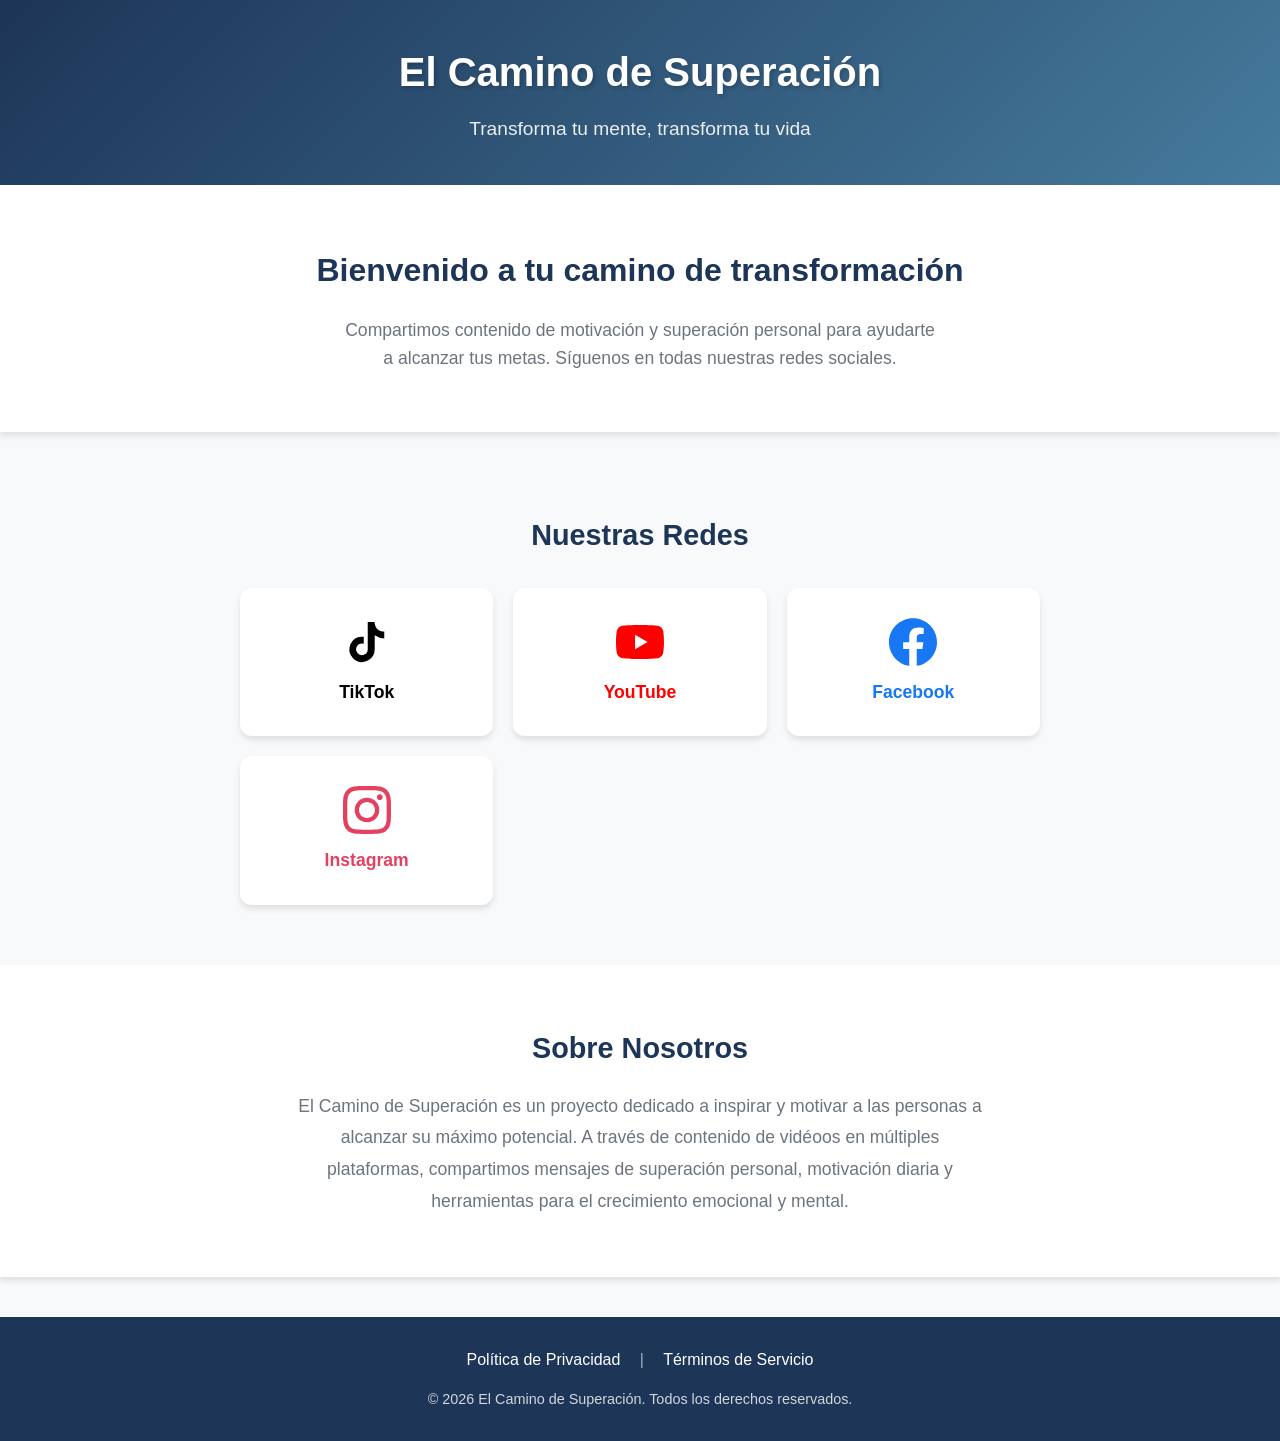
==== index.html @ 2f1afa72 "Initial commit: Landing page El Camino de Superación" ====
<!DOCTYPE html>
<html lang="es">
<head>
    <meta charset="UTF-8">
    <meta name="viewport" content="width=device-width, initial-scale=1.0">
    <title>El Camino de Superación</title>
    <meta name="description" content="Contenido de motivación y superación personal. Síguenos en TikTok, YouTube, Facebook e Instagram.">
    <link rel="stylesheet" href="assets/css/styles.css">
    <link rel="icon" href="data:image/svg+xml,<svg xmlns='http://www.w3.org/2000/svg' viewBox='0 0 100 100'><text y='.9em' font-size='90'>💪</text></svg>">
    
    <!-- Open Graph -->
    <meta property="og:title" content="El Camino de Superación">
    <meta property="og:description" content="Contenido de motivación y superación personal">
    <meta property="og:type" content="website">
</head>
<body>
    <header class="header">
        <div class="container">
            <h1 class="logo">El Camino de Superación</h1>
            <p class="tagline">Transforma tu mente, transforma tu vida</p>
        </div>
    </header>

    <main class="main">
        <section class="hero">
            <div class="container">
                <h2>Bienvenido a tu camino de transformación</h2>
                <p>Compartimos contenido de motivación y superación personal para ayudarte a alcanzar tus metas. Síguenos en todas nuestras redes sociales.</p>
            </div>
        </section>

        <section class="social-links">
            <div class="container">
                <h3>Nuestras Redes</h3>
                <div class="links-grid">
                    <a href="https://www.tiktok.com/@elcaminosuperacion" target="_blank" rel="noopener noreferrer" class="social-link tiktok">
                        <svg viewBox="0 0 24 24" width="48" height="48" fill="currentColor">
                            <path d="M19.59 6.69a4.83 4.83 0 01-3.77-4.25V2h-3.45v13.67a2.89 2.89 0 01-5.2 1.74 2.89 2.89 0 012.31-4.64 2.93 2.93 0 01.88.13V9.4a6.84 6.84 0 00-1-.05A6.33 6.33 0 005 20.1a6.34 6.34 0 0010.86-4.43v-7a8.16 8.16 0 004.77 1.52v-3.4a4.85 4.85 0 01-1-.1z"/>
                        </svg>
                        <span>TikTok</span>
                    </a>
                    <a href="https://www.youtube.com/@elcaminosuperacion" target="_blank" rel="noopener noreferrer" class="social-link youtube">
                        <svg viewBox="0 0 24 24" width="48" height="48" fill="currentColor">
                            <path d="M23.498 6.186a3.016 3.016 0 00-2.122-2.136C19.505 3.545 12 3.545 12 3.545s-7.505 0-9.377.505A3.017 3.017 0 00.502 6.186C0 8.07 0 12 0 12s0 3.93.502 5.814a3.016 3.016 0 002.122 2.136c1.871.505 9.376.505 9.376.505s7.505 0 9.377-.505a3.015 3.015 0 002.122-2.136C24 15.93 24 12 24 12s0-3.93-.502-5.814zM9.545 15.568V8.432L15.818 12l-6.273 3.568z"/>
                        </svg>
                        <span>YouTube</span>
                    </a>
                    <a href="https://www.facebook.com/elcaminosuperacion" target="_blank" rel="noopener noreferrer" class="social-link facebook">
                        <svg viewBox="0 0 24 24" width="48" height="48" fill="currentColor">
                            <path d="M24 12.073c0-6.627-5.373-12-12-12s-12 5.373-12 12c0 5.99 4.388 10.954 10.125 11.854v-8.385H7.078v-3.47h3.047V9.43c0-3.007 1.792-4.669 4.533-4.669 1.312 0 2.686.235 2.686.235v2.953H15.83c-1.491 0-1.956.925-1.956 1.874v2.25h3.328l-.532 3.47h-2.796v8.385C19.612 23.027 24 18.062 24 12.073z"/>
                        </svg>
                        <span>Facebook</span>
                    </a>
                    <a href="https://instagram.com/elcaminosuperacion" target="_blank" rel="noopener noreferrer" class="social-link instagram">
                        <svg viewBox="0 0 24 24" width="48" height="48" fill="currentColor">
                            <path d="M12 2.163c3.204 0 3.584.012 4.85.07 3.252.148 4.771 1.691 4.919 4.919.058 1.265.069 1.645.069 4.849 0 3.205-.012 3.584-.069 4.849-.149 3.225-1.664 4.771-4.919 4.919-1.266.058-1.644.07-4.85.07-3.204 0-3.584-.012-4.849-.07-3.26-.149-4.771-1.699-4.919-4.92-.058-1.265-.07-1.644-.07-4.849 0-3.204.013-3.583.07-4.849.149-3.227 1.664-4.771 4.919-4.919 1.266-.057 1.645-.069 4.849-.069zm0-2.163c-3.259 0-3.667.014-4.947.072-4.358.2-6.78 2.618-6.98 6.98-.059 1.281-.073 1.689-.073 4.948 0 3.259.014 3.668.072 4.948.2 4.358 2.618 6.78 6.98 6.98 1.281.058 1.689.072 4.948.072 3.259 0 3.668-.014 4.948-.072 4.354-.2 6.782-2.618 6.979-6.98.059-1.28.073-1.689.073-4.948 0-3.259-.014-3.667-.072-4.947-.196-4.354-2.617-6.78-6.979-6.98-1.281-.059-1.69-.073-4.949-.073zm0 5.838c-3.403 0-6.162 2.759-6.162 6.162s2.759 6.163 6.162 6.163 6.162-2.759 6.162-6.163c0-3.403-2.759-6.162-6.162-6.162zm0 10.162c-2.209 0-4-1.79-4-4 0-2.209 1.791-4 4-4s4 1.791 4 4c0 2.21-1.791 4-4 4zm6.406-11.845c-.796 0-1.441.645-1.441 1.44s.645 1.44 1.441 1.44c.795 0 1.439-.645 1.439-1.44s-.644-1.44-1.439-1.44z"/>
                        </svg>
                        <span>Instagram</span>
                    </a>
                </div>
            </div>
        </section>

        <section class="about">
            <div class="container">
                <h3>Sobre Nosotros</h3>
                <p>El Camino de Superación es un proyecto dedicado a inspirar y motivar a las personas a alcanzar su máximo potencial. A través de contenido de vidéoos en múltiples plataformas, compartimos mensajes de superación personal, motivación diaria y herramientas para el crecimiento emocional y mental.</p>
            </div>
        </section>
    </main>

    <footer class="footer">
        <div class="container">
            <nav class="footer-nav">
                <a href="privacy.html">Política de Privacidad</a>
                <span class="separator">|</span>
                <a href="terms.html">Términos de Servicio</a>
            </nav>
            <p class="copyright">&copy; 2026 El Camino de Superación. Todos los derechos reservados.</p>
        </div>
    </footer>

    <!-- TikTok Pixel placeholder - Pegar código de TikTok aquí -->
    <!-- <script>
    !function (w, d, t) {
    w.TiktokAnalyticsObject = t;
    var ttq = w[t] = w[t] || [];
    ttq.methods = ["page", "track", "identify", "instances", "debug", "on", "off", "once", "ready", "alias", "group", "enableCookie", "disableCookie"];
    ttq.setAndDefer = function (t, e) { t[e] = function () { t.callMethod || t.callMethod.apply(t, arguments) || t.queue.push({ method: e, args: Array.prototype.slice.call(arguments) }) } };
    for (var i = 0; i < ttq.methods.length; i++) ttq.setAndDefer(ttq, ttq.methods[i]);
    ttq.load = function (e, n) { var i, o, a, r, d, s, p, c, h, u; t = "script", o = d.createElement(t), a = d.getElementsByTagName(t)[0], o.async = !0, o.src = "https://analytics.tiktok.com/i18n/pixel/events.js?sdkid=YOUR_SDK_ID&lib=ttq", n && (o.setAttribute("name", "ttq")), a.parentNode.insertBefore(o, a), ttq.instance = function (t) { var e = t.split("."); if (ttq[e[0]]) return ttq[e[0]]; var n = {}; return n[e[0]] = t, n };
        ttq.instance("init", "YOUR_SDK_ID"), ttq.page(), ttq.track("PageView")
    }(window, document, "ttq");
    </script> -->

</body>
</html>
---- assets/css/styles.css ----
* {
    margin: 0;
    padding: 0;
    box-sizing: border-box;
}

:root {
    --primary-color: #e63946;
    --primary-dark: #c1121f;
    --secondary-color: #1d3557;
    --accent-color: #f4a261;
    --bg-light: #f8f9fa;
    --text-dark: #212529;
    --text-light: #6c757d;
    --white: #ffffff;
    --shadow: 0 4px 6px rgba(0, 0, 0, 0.1);
    --shadow-lg: 0 10px 25px rgba(0, 0, 0, 0.15);
}

html {
    scroll-behavior: smooth;
}

body {
    font-family: -apple-system, BlinkMacSystemFont, 'Segoe UI', Roboto, 'Helvetica Neue', Arial, sans-serif;
    line-height: 1.6;
    color: var(--text-dark);
    background-color: var(--bg-light);
}

.container {
    max-width: 1100px;
    margin: 0 auto;
    padding: 0 20px;
}

/* Header */
.header {
    background: linear-gradient(135deg, var(--secondary-color) 0%, #457b9d 100%);
    color: var(--white);
    padding: 40px 0;
    text-align: center;
    box-shadow: var(--shadow);
}

.logo {
    font-size: 2.5rem;
    font-weight: 700;
    margin-bottom: 10px;
    text-shadow: 2px 2px 4px rgba(0, 0, 0, 0.2);
}

.tagline {
    font-size: 1.2rem;
    opacity: 0.9;
}

/* Main */
.main {
    min-height: calc(100vh - 200px);
}

/* Hero Section */
.hero {
    background-color: var(--white);
    padding: 60px 0;
    text-align: center;
    box-shadow: var(--shadow);
    margin-bottom: 40px;
}

.hero h2 {
    font-size: 2rem;
    color: var(--secondary-color);
    margin-bottom: 20px;
}

.hero p {
    font-size: 1.1rem;
    color: var(--text-light);
    max-width: 600px;
    margin: 0 auto;
}

/* Social Links */
.social-links {
    padding: 40px 0 60px;
    text-align: center;
}

.social-links h3 {
    font-size: 1.8rem;
    color: var(--secondary-color);
    margin-bottom: 30px;
}

.links-grid {
    display: grid;
    grid-template-columns: repeat(auto-fit, minmax(200px, 1fr));
    gap: 20px;
    max-width: 800px;
    margin: 0 auto;
}

.social-link {
    display: flex;
    flex-direction: column;
    align-items: center;
    justify-content: center;
    padding: 30px 20px;
    background-color: var(--white);
    border-radius: 12px;
    text-decoration: none;
    color: var(--text-dark);
    box-shadow: var(--shadow);
    transition: all 0.3s ease;
}

.social-link:hover {
    transform: translateY(-5px);
    box-shadow: var(--shadow-lg);
}

.social-link span {
    margin-top: 12px;
    font-weight: 600;
    font-size: 1.1rem;
}

.social-link.tiktok {
    color: #000000;
}

.social-link.tiktok:hover {
    background: linear-gradient(135deg, #fe2c55 0%, #25f4ee 100%);
    color: var(--white);
}

.social-link.youtube {
    color: #ff0000;
}

.social-link.youtube:hover {
    background-color: #ff0000;
    color: var(--white);
}

.social-link.facebook {
    color: #1877f2;
}

.social-link.facebook:hover {
    background-color: #1877f2;
    color: var(--white);
}

.social-link.instagram {
    color: #e4405f;
}

.social-link.instagram:hover {
    background: linear-gradient(45deg, #f09433, #e6683c, #dc2743, #cc2366, #bc1888);
    color: var(--white);
}

/* About Section */
.about {
    background-color: var(--white);
    padding: 60px 0;
    text-align: center;
    box-shadow: var(--shadow);
}

.about h3 {
    font-size: 1.8rem;
    color: var(--secondary-color);
    margin-bottom: 20px;
}

.about p {
    font-size: 1.1rem;
    color: var(--text-light);
    max-width: 700px;
    margin: 0 auto;
    line-height: 1.8;
}

/* Footer */
.footer {
    background-color: var(--secondary-color);
    color: var(--white);
    padding: 30px 0;
    text-align: center;
    margin-top: 40px;
}

.footer-nav {
    margin-bottom: 15px;
}

.footer-nav a {
    color: var(--white);
    text-decoration: none;
    transition: opacity 0.3s ease;
}

.footer-nav a:hover {
    opacity: 0.8;
    text-decoration: underline;
}

.separator {
    margin: 0 15px;
    opacity: 0.6;
}

.copyright {
    font-size: 0.9rem;
    opacity: 0.8;
}

/* Responsive */
@media (max-width: 768px) {
    .logo {
        font-size: 1.8rem;
    }

    .tagline {
        font-size: 1rem;
    }

    .hero h2,
    .social-links h3,
    .about h3 {
        font-size: 1.5rem;
    }

    .links-grid {
        grid-template-columns: repeat(2, 1fr);
    }

    .social-link {
        padding: 20px 15px;
    }

    .social-link svg {
        width: 36px;
        height: 36px;
    }
}

@media (max-width: 480px) {
    .links-grid {
        grid-template-columns: 1fr;
    }
}
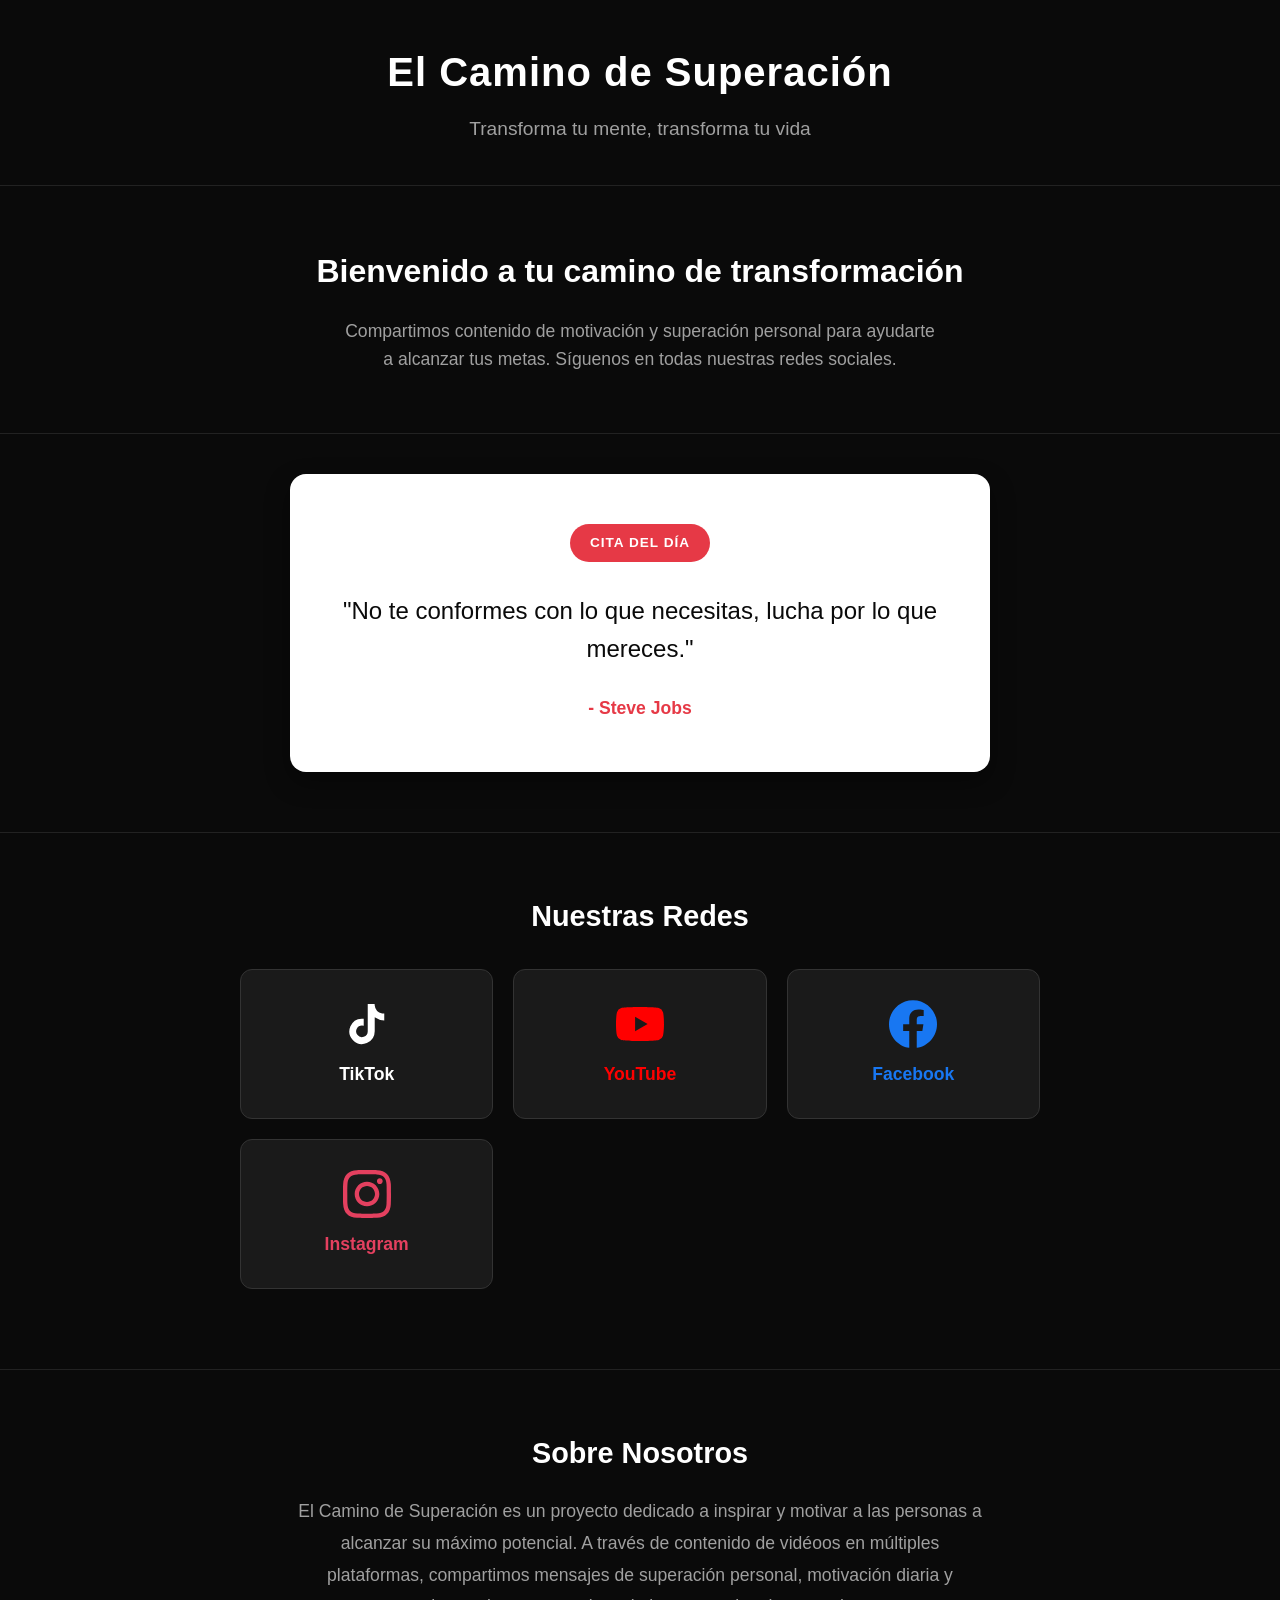
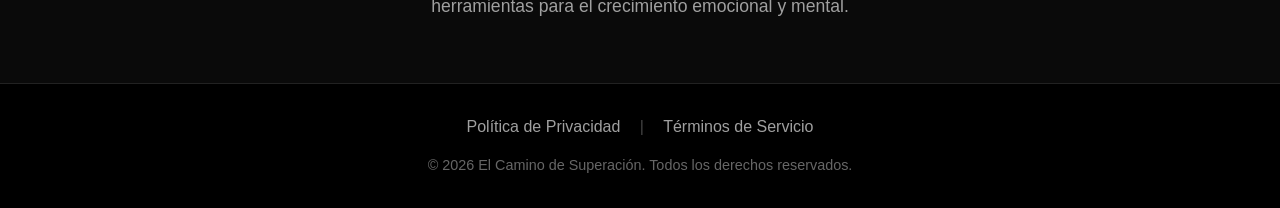
==== commit 558f58c7: "Add daily quote feature with black/white theme" ====
--- a/index.html
+++ b/index.html
@@ -26,6 +26,18 @@
             <div class="container">
                 <h2>Bienvenido a tu camino de transformación</h2>
                 <p>Compartimos contenido de motivación y superación personal para ayudarte a alcanzar tus metas. Síguenos en todas nuestras redes sociales.</p>
+            </div>
+        </section>
+
+        <section class="quote-section">
+            <div class="container">
+                <div class="quote-card">
+                    <span class="quote-label">Cita del Día</span>
+                    <blockquote id="daily-quote">
+                        <p class="quote-text">"El único modo de hacer un gran trabajo es amar lo que haces."</p>
+                        <cite class="quote-author">- Steve Jobs</cite>
+                    </blockquote>
+                </div>
             </div>
         </section>
 
@@ -92,6 +104,57 @@
         ttq.instance("init", "YOUR_SDK_ID"), ttq.page(), ttq.track("PageView")
     }(window, document, "ttq");
     </script> -->
+    
+    <script>
+        const quotes = [
+            { text: "El único modo de hacer un gran trabajo es amar lo que haces.", author: "Steve Jobs" },
+            { text: "La excelencia no es un destino, es un camino continuo.", author: "Confucio" },
+            { text: "El éxito no es la clave de la felicidad. La felicidad es la clave del éxito.", author: "Albert Schweitzer" },
+            { text: "Cree en ti mismo y todo será posible.", author: "Coco Chanel" },
+            { text: "El futuro pertenece a quienes creen en la belleza de sus sueños.", author: "Eleanor Roosevelt" },
+            { text: "No esperes a que las oportunidades lleguen a ti. Créalas.", author: "Chris Grosser" },
+            { text: "La motivación nos impulsa a empezar y el hábito nos mantiene.", author: "Jim Ryun" },
+            { text: "Todo lo que puedes imaginar es real.", author: "Pablo Picasso" },
+            { text: "El único límite para nuestros logros de mañana es nuestra duda de hoy.", author: "Franklin D. Roosevelt" },
+            { text: "No te conformes con lo que necesitas, lucha por lo que mereces.", author: "Steve Jobs" },
+            { text: "La disciplina es el puente entre tus metas y tus logros.", author: "Jim Rohn" },
+            { text: "El perseverante no es una larga carrera; es muchas cortas carreras una tras otra.", author: "Walter Elliot" },
+            { text: "Tu única limitación es la que te impones a ti mismo.", author: "Les Brown" },
+            { text: "El dolor de hoy es la fuerza de mañana.", author: "Desconocido" },
+            { text: "Cada día es una nueva oportunidad para cambiar tu vida.", author: "Desconocido" },
+            { text: "No importa cuántas veces caigas, lo importante es cuántas veces te levantes.", author: "Desconocido" },
+            { text: "El tamaño de tu éxito está determinado por tu creencia en ti mismo.", author: "Desconocido" },
+            { text: "La verdadera fortaleza surge en los momentos de dificultad.", author: "Desconocido" },
+            { text: "No busques ser mejor que los demás, busca ser mejor que ayer.", author: "Desconocido" },
+            { text: "El que tiene un porqué para vivir puede soportar casi cualquier cómo.", author: "Friedrich Nietzsche" },
+            { text: "La acción es la clave fundamental de todo éxito.", author: "Desconocido" },
+            { text: "Sé el cambio que quieres ver en el mundo.", author: "Mahatma Gandhi" },
+            { text: "La vida es lo que sucede mientras estás ocupado haciendo otros planes.", author: "John Lennon" },
+            { text: "No cuentes los días, haz que los días cuenten.", author: "Muhammad Ali" },
+            { text: "El coraje no es la ausencia del miedo, sino el juicio de que algo más es más importante.", author: "Ambrose Redmoon" },
+            { text: "La grandeza no está en nunca caer, sino en levantarse cada vez que caemos.", author: "Nelson Mandela" },
+            { text: "El éxito no es definitivo, el fracaso no es fatal: lo que cuenta es el valor para continuar.", author: "Winston Churchill" },
+            { text: "La mejor forma de predecir el futuro es crearlo.", author: "Peter Drucker" },
+            { text: "Cada maestro fue alguna vez un principiante.", author: "Desconocido" },
+            { text: "El éxito es la suma de pequeños esfuerzos repetidos día tras día.", author: "Robert Collier" }
+        ];
+
+        function getDailyQuote() {
+            const now = new Date();
+            const start = new Date(now.getFullYear(), 0, 0);
+            const diff = now - start;
+            const oneDay = 1000 * 60 * 60 * 24;
+            const dayOfYear = Math.floor(diff / oneDay);
+            const quoteIndex = dayOfYear % quotes.length;
+            return quotes[quoteIndex];
+        }
+
+        document.addEventListener('DOMContentLoaded', function() {
+            const quote = getDailyQuote();
+            document.querySelector('.quote-text').textContent = '"' + quote.text + '"';
+            document.querySelector('.quote-author').textContent = '- ' + quote.author;
+        });
+    </script>
 
 </body>
 </html>
--- a/assets/css/styles.css
+++ b/assets/css/styles.css
@@ -7,14 +7,13 @@
 :root {
     --primary-color: #e63946;
     --primary-dark: #c1121f;
-    --secondary-color: #1d3557;
-    --accent-color: #f4a261;
-    --bg-light: #f8f9fa;
-    --text-dark: #212529;
-    --text-light: #6c757d;
-    --white: #ffffff;
-    --shadow: 0 4px 6px rgba(0, 0, 0, 0.1);
-    --shadow-lg: 0 10px 25px rgba(0, 0, 0, 0.15);
+    --bg-black: #0a0a0a;
+    --bg-card: #ffffff;
+    --text-white: #ffffff;
+    --text-black: #0a0a0a;
+    --text-gray: #a0a0a0;
+    --shadow: 0 4px 6px rgba(0, 0, 0, 0.3);
+    --shadow-lg: 0 10px 25px rgba(0, 0, 0, 0.4);
 }
 
 html {
@@ -24,8 +23,8 @@
 body {
     font-family: -apple-system, BlinkMacSystemFont, 'Segoe UI', Roboto, 'Helvetica Neue', Arial, sans-serif;
     line-height: 1.6;
-    color: var(--text-dark);
-    background-color: var(--bg-light);
+    color: var(--text-white);
+    background-color: var(--bg-black);
 }
 
 .container {
@@ -36,23 +35,23 @@
 
 /* Header */
 .header {
-    background: linear-gradient(135deg, var(--secondary-color) 0%, #457b9d 100%);
-    color: var(--white);
+    background-color: var(--bg-black);
+    color: var(--text-white);
     padding: 40px 0;
     text-align: center;
-    box-shadow: var(--shadow);
+    border-bottom: 1px solid #222;
 }
 
 .logo {
     font-size: 2.5rem;
     font-weight: 700;
     margin-bottom: 10px;
-    text-shadow: 2px 2px 4px rgba(0, 0, 0, 0.2);
+    letter-spacing: 1px;
 }
 
 .tagline {
     font-size: 1.2rem;
-    opacity: 0.9;
+    color: var(--text-gray);
 }
 
 /* Main */
@@ -62,36 +61,89 @@
 
 /* Hero Section */
 .hero {
-    background-color: var(--white);
+    background-color: var(--bg-black);
     padding: 60px 0;
     text-align: center;
-    box-shadow: var(--shadow);
-    margin-bottom: 40px;
+    border-bottom: 1px solid #222;
 }
 
 .hero h2 {
     font-size: 2rem;
-    color: var(--secondary-color);
+    color: var(--text-white);
     margin-bottom: 20px;
+    font-weight: 600;
 }
 
 .hero p {
     font-size: 1.1rem;
-    color: var(--text-light);
+    color: var(--text-gray);
     max-width: 600px;
     margin: 0 auto;
+}
+
+/* Quote Section */
+.quote-section {
+    background-color: var(--bg-black);
+    padding: 40px 0 60px;
+    text-align: center;
+}
+
+.quote-card {
+    background-color: var(--bg-card);
+    color: var(--text-black);
+    max-width: 700px;
+    margin: 0 auto;
+    padding: 50px 40px;
+    border-radius: 16px;
+    box-shadow: var(--shadow-lg);
+    position: relative;
+}
+
+.quote-label {
+    display: inline-block;
+    background-color: var(--primary-color);
+    color: var(--text-white);
+    padding: 8px 20px;
+    border-radius: 30px;
+    font-size: 0.85rem;
+    font-weight: 600;
+    text-transform: uppercase;
+    letter-spacing: 1px;
+    margin-bottom: 30px;
+}
+
+.quote-card blockquote {
+    margin: 0;
+}
+
+.quote-text {
+    font-size: 1.5rem;
+    font-weight: 500;
+    line-height: 1.6;
+    margin-bottom: 25px;
+    color: var(--text-black);
+}
+
+.quote-author {
+    font-size: 1.1rem;
+    color: var(--primary-color);
+    font-style: normal;
+    font-weight: 600;
 }
 
 /* Social Links */
 .social-links {
-    padding: 40px 0 60px;
-    text-align: center;
+    background-color: var(--bg-black);
+    padding: 60px 0 80px;
+    text-align: center;
+    border-top: 1px solid #222;
 }
 
 .social-links h3 {
     font-size: 1.8rem;
-    color: var(--secondary-color);
+    color: var(--text-white);
     margin-bottom: 30px;
+    font-weight: 600;
 }
 
 .links-grid {
@@ -108,17 +160,18 @@
     align-items: center;
     justify-content: center;
     padding: 30px 20px;
-    background-color: var(--white);
+    background-color: #1a1a1a;
+    border: 1px solid #333;
     border-radius: 12px;
     text-decoration: none;
-    color: var(--text-dark);
-    box-shadow: var(--shadow);
+    color: var(--text-white);
     transition: all 0.3s ease;
 }
 
 .social-link:hover {
     transform: translateY(-5px);
     box-shadow: var(--shadow-lg);
+    border-color: var(--primary-color);
 }
 
 .social-link span {
@@ -128,12 +181,12 @@
 }
 
 .social-link.tiktok {
-    color: #000000;
+    color: #ffffff;
 }
 
 .social-link.tiktok:hover {
     background: linear-gradient(135deg, #fe2c55 0%, #25f4ee 100%);
-    color: var(--white);
+    border-color: transparent;
 }
 
 .social-link.youtube {
@@ -142,7 +195,7 @@
 
 .social-link.youtube:hover {
     background-color: #ff0000;
-    color: var(--white);
+    border-color: transparent;
 }
 
 .social-link.facebook {
@@ -151,7 +204,7 @@
 
 .social-link.facebook:hover {
     background-color: #1877f2;
-    color: var(--white);
+    border-color: transparent;
 }
 
 .social-link.instagram {
@@ -160,26 +213,27 @@
 
 .social-link.instagram:hover {
     background: linear-gradient(45deg, #f09433, #e6683c, #dc2743, #cc2366, #bc1888);
-    color: var(--white);
+    border-color: transparent;
 }
 
 /* About Section */
 .about {
-    background-color: var(--white);
+    background-color: var(--bg-black);
     padding: 60px 0;
     text-align: center;
-    box-shadow: var(--shadow);
+    border-top: 1px solid #222;
 }
 
 .about h3 {
     font-size: 1.8rem;
-    color: var(--secondary-color);
+    color: var(--text-white);
     margin-bottom: 20px;
+    font-weight: 600;
 }
 
 .about p {
     font-size: 1.1rem;
-    color: var(--text-light);
+    color: var(--text-gray);
     max-width: 700px;
     margin: 0 auto;
     line-height: 1.8;
@@ -187,11 +241,11 @@
 
 /* Footer */
 .footer {
-    background-color: var(--secondary-color);
-    color: var(--white);
+    background-color: #000000;
+    color: var(--text-white);
     padding: 30px 0;
     text-align: center;
-    margin-top: 40px;
+    border-top: 1px solid #222;
 }
 
 .footer-nav {
@@ -199,24 +253,24 @@
 }
 
 .footer-nav a {
-    color: var(--white);
+    color: var(--text-gray);
     text-decoration: none;
-    transition: opacity 0.3s ease;
+    transition: color 0.3s ease;
 }
 
 .footer-nav a:hover {
-    opacity: 0.8;
+    color: var(--primary-color);
     text-decoration: underline;
 }
 
 .separator {
     margin: 0 15px;
-    opacity: 0.6;
+    color: #444;
 }
 
 .copyright {
     font-size: 0.9rem;
-    opacity: 0.8;
+    color: #666;
 }
 
 /* Responsive */
@@ -235,6 +289,15 @@
         font-size: 1.5rem;
     }
 
+    .quote-card {
+        padding: 30px 25px;
+        margin: 0 20px;
+    }
+
+    .quote-text {
+        font-size: 1.25rem;
+    }
+
     .links-grid {
         grid-template-columns: repeat(2, 1fr);
     }
